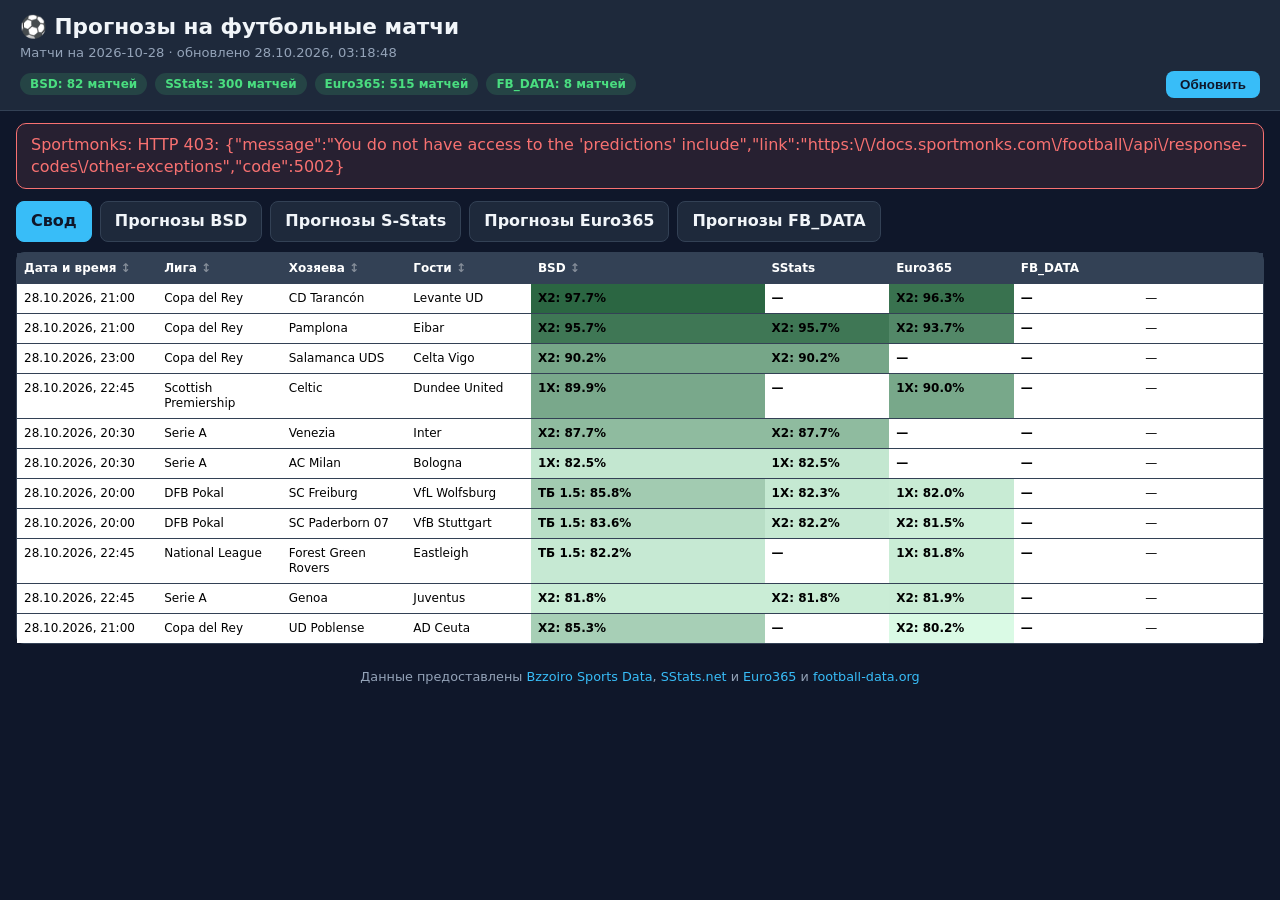
==== index.html @ 8200455a "Remove Sportmonks source controls" ====
<!DOCTYPE html>
<html lang="ru">
<head>
    <meta charset="UTF-8" />
    <meta name="viewport" content="width=device-width, initial-scale=1.0" />
    <title>Прогнозы на футбол — сегодня</title>
    <link rel="stylesheet" href="styles.css" />
</head>
<body>
    <header class="app-header">
        <h1>⚽ Прогнозы на футбольные матчи</h1>
        <p class="subtitle" id="current-date"></p>
        <div class="status-bar">
            <span id="status-bsd" class="status-badge">BSD: ожидание…</span>
            <span id="status-sstats" class="status-badge">SStats: ожидание…</span>
            <span id="status-euro365" class="status-badge">Euro365: ожидание…</span>
            <span id="status-fbdata" class="status-badge">FB_DATA: ожидание…</span>
            <button id="refresh-btn" class="refresh-btn">Обновить</button>
        </div>
    </header>

    <main>
        <div id="loading" class="loading hidden">
            <div class="spinner"></div>
            <p>Загрузка прогнозов…</p>
        </div>

        <div id="error-container" class="error-container hidden">
            <p id="error-message"></p>
        </div>

        <nav class="source-filter-bar" aria-label="Выбор источника прогнозов">
            <button type="button" class="source-filter-btn active" data-source="summary" aria-pressed="true">Свод</button>
            <button type="button" class="source-filter-btn" data-source="BSD" aria-pressed="false">Прогнозы BSD</button>
            <button type="button" class="source-filter-btn" data-source="SStats" aria-pressed="false">Прогнозы S-Stats</button>
            <button type="button" class="source-filter-btn" data-source="Euro365" aria-pressed="false">Прогнозы Euro365</button>
            <button type="button" class="source-filter-btn" data-source="FB_DATA" aria-pressed="false">Прогнозы FB_DATA</button>
        </nav>

        <div class="table-wrapper">
            <table id="predictions-table">
                <thead>
                    <tr>
                        <th data-sort="time">Дата и время</th>
                        <th data-sort="league">Лига</th>
                        <th data-sort="home">Хозяева</th>
                        <th data-sort="away">Гости</th>
                        <th data-sort="probabilityOutcome">Вер. исхода (П1/X/П2)</th>
                        <th>1X (П1 или X)</th>
                        <th>12 (П1 или П2)</th>
                        <th>X2 (X или П2)</th>
                        <th>ТБ (голы)</th>
                        <th>ТМ (голы)</th>
                        <th>Результат матча</th>
                    </tr>
                </thead>
                <tbody id="table-body">
                    <!-- Строки добавляются динамически -->
                </tbody>
            </table>
        </div>

        <p id="empty-state" class="empty-state hidden">На сегодня прогнозов не найдено.</p>
    </main>

    <footer>
        <p>Данные предоставлены <a href="https://sports.bzzoiro.com" target="_blank">Bzzoiro Sports Data</a>, <a href="https://sstats.net" target="_blank">SStats.net</a> и <a href="https://api.euro365.bet/docs/" target="_blank" rel="noopener">Euro365</a> и <a href="https://docs.football-data.org/general/v4/index.html" target="_blank" rel="noopener">football-data.org</a></p>
    </footer>

    <script src="app.js"></script>
</body>
</html>
---- styles.css ----
:root {
    --bg: #0f172a;
    --surface: #1e293b;
    --surface-alt: #334155;
    --text: #f1f5f9;
    --text-muted: #94a3b8;
    --accent: #38bdf8;
    --accent-hover: #0ea5e9;
    --success: #4ade80;
    --warning: #fbbf24;
    --danger: #f87171;
    --border: #334155;
    --radius: 10px;
}

* {
    margin: 0;
    padding: 0;
    box-sizing: border-box;
}

body {
    font-family: 'Segoe UI', system-ui, -apple-system, sans-serif;
    background: var(--bg);
    color: var(--text);
    line-height: 1.4;
    min-height: 100vh;
}

.app-header {
    background: var(--surface);
    padding: 12px 20px;
    border-bottom: 1px solid var(--border);
    position: relative;
    z-index: 10;
}

.app-header h1 {
    font-size: 1.35rem;
    margin-bottom: 2px;
}

.subtitle {
    color: var(--text-muted);
    font-size: 0.82rem;
    margin-bottom: 8px;
}

.status-bar {
    display: flex;
    align-items: center;
    gap: 8px;
    flex-wrap: wrap;
}

.status-badge {
    padding: 3px 10px;
    border-radius: 999px;
    font-size: 0.75rem;
    font-weight: 600;
    background: var(--surface-alt);
    color: var(--text-muted);
}

.status-badge.ok {
    background: rgba(74, 222, 128, 0.15);
    color: var(--success);
}

.status-badge.error {
    background: rgba(248, 113, 113, 0.15);
    color: var(--danger);
}

.refresh-btn {
    margin-left: auto;
    padding: 6px 14px;
    background: var(--accent);
    color: #0f172a;
    border: none;
    border-radius: 8px;
    font-weight: 600;
    cursor: pointer;
    transition: background 0.2s;
}

.refresh-btn:hover { background: var(--accent-hover); }
.refresh-btn:disabled { opacity: 0.6; cursor: wait; }

main {
    width: 100%;
    max-width: none;
    margin: 0 auto;
    padding: 12px 16px;
}

.loading {
    display: flex;
    flex-direction: column;
    align-items: center;
    padding: 3rem;
    gap: 1rem;
}

.spinner {
    width: 40px;
    height: 40px;
    border: 4px solid var(--surface-alt);
    border-top-color: var(--accent);
    border-radius: 50%;
    animation: spin 0.8s linear infinite;
}

@keyframes spin { to { transform: rotate(360deg); } }

.error-container {
    background: rgba(248, 113, 113, 0.1);
    border: 1px solid var(--danger);
    border-radius: var(--radius);
    padding: 10px 14px;
    margin-bottom: 12px;
    color: var(--danger);
}

.table-wrapper {
    width: 100%;
    max-width: 100%;
    /* Avoid creating an overflow scroll container: it prevents sticky table headers
       from following the page scroll in several browsers. */
    overflow: visible;
    border-radius: 8px;
    border: 1px solid var(--border);
}

table {
    width: 100%;
    table-layout: fixed;
    border-collapse: collapse;
    background: var(--surface);
    font-size: 12px;
}

/* Column proportions for the 11 visible columns. */
th:nth-child(1), td:nth-child(1) { width: 9%; }
th:nth-child(2), td:nth-child(2) { width: 8%; }
th:nth-child(3), td:nth-child(3) { width: 8%; }
th:nth-child(4), td:nth-child(4) { width: 8%; }
th:nth-child(5), td:nth-child(5) { width: 15%; }
th:nth-child(6), td:nth-child(6) { width: 8%; }
th:nth-child(7), td:nth-child(7) { width: 8%; }
th:nth-child(8), td:nth-child(8) { width: 8%; }
th:nth-child(9), td:nth-child(9) { width: 8%; }
th:nth-child(10), td:nth-child(10) { width: 8%; }
th:nth-child(11), td:nth-child(11) { width: 12%; }

thead { background: var(--surface-alt); }

th {
    position: sticky;
    top: 0;
    z-index: 5;
    background: var(--surface-alt);
    padding: 8px 7px;
    text-align: left;
    font-weight: 600;
    color: var(--text-muted);
    white-space: nowrap;
    overflow-wrap: normal;
    cursor: pointer;
    user-select: none;
    line-height: 1.2;
}

th:hover { color: var(--text); }
th[data-sort]::after { content: ' ↕'; opacity: 0.4; }

td {
    padding: 7px;
    border-top: 1px solid var(--border);
    white-space: normal;
    overflow-wrap: anywhere;
    vertical-align: top;
    line-height: 1.25;
}

tbody tr:hover { background: rgba(56, 189, 248, 0.05); }

.prediction-cell {
    font-weight: 600;
    color: var(--accent);
    font-variant-numeric: tabular-nums;
}

.source-cell {
    font-size: 11px;
    color: var(--text-muted);
}

.empty-state {
    text-align: center;
    padding: 2rem;
    color: var(--text-muted);
}

.hidden { display: none !important; }

footer {
    text-align: center;
    padding: 12px;
    color: var(--text-muted);
    font-size: 0.8rem;
}

footer a { color: var(--accent); text-decoration: none; }

@media (min-width: 1500px) {
    table { font-size: 13px; }
    th, td { padding: 8px 9px; }
}

@media (max-width: 1100px) {
    main { padding: 8px; }
    table { font-size: 11px; }
    th, td { padding: 5px 4px; }
}

@media (max-width: 700px) {
    .app-header { padding: 10px; }
    .app-header h1 { font-size: 1.1rem; }
    main { padding: 6px; }
    table { font-size: 10px; }
    th, td { padding: 4px 3px; }
    th[data-sort]::after { content: ''; }
}


/* Row background is set from the strongest probability in JavaScript. */
tbody tr.high-probability-row {
    transition: background-color 160ms ease;
}

tbody tr.high-probability-row td {
    color: inherit;
    border-top-color: rgba(20, 83, 45, 0.2);
}

tbody tr.high-probability-row .prediction-cell,
tbody tr.high-probability-row .source-cell {
    color: inherit;
}

tbody tr.high-probability-row:hover {
    filter: brightness(0.96);
}

.result-cell {
    font-weight: 700;
    white-space: nowrap;
    overflow-wrap: normal;
    font-variant-numeric: tabular-nums;
}

.source-filter-bar {
    display: flex;
    align-items: center;
    gap: 8px;
    flex-wrap: wrap;
    margin: 0 0 10px;
}

.source-filter-btn {
    border: 1px solid var(--border);
    border-radius: 8px;
    padding: 8px 14px;
    background: var(--surface);
    color: var(--text);
    font: inherit;
    font-weight: 600;
    cursor: pointer;
    transition: background 0.15s ease, border-color 0.15s ease;
}

.source-filter-btn:hover {
    border-color: var(--accent);
}

.source-filter-btn.active {
    background: var(--accent);
    border-color: var(--accent);
    color: #0f172a;
}

@media (max-width: 700px) {
    .source-filter-bar { gap: 6px; }
    .source-filter-btn { padding: 7px 10px; font-size: 11px; }
}


/* Make all text in the forecast table black for readability. */
table,
table td,
table .prediction-cell,
table .source-cell,
tbody tr.high-probability-row td,
tbody tr.high-probability-row .prediction-cell,
tbody tr.high-probability-row .source-cell {
    color: #000 !important;
}

/* Keep table header text white. */
table th,
table th:hover {
    color: #fff !important;
}
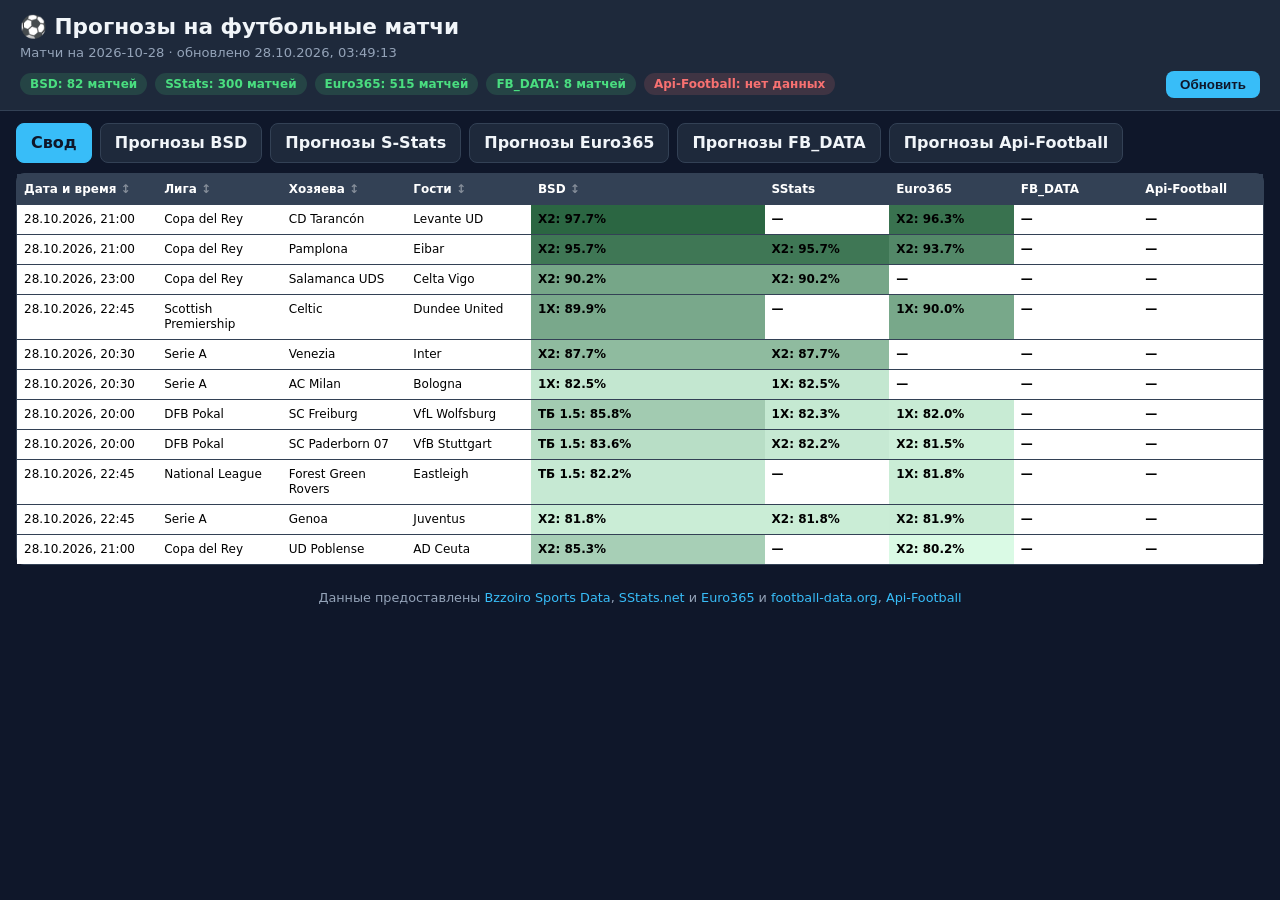
==== commit 485acd4b: "feat: add Api-Football source controls" ====
--- a/index.html
+++ b/index.html
@@ -15,6 +15,7 @@
             <span id="status-sstats" class="status-badge">SStats: ожидание…</span>
             <span id="status-euro365" class="status-badge">Euro365: ожидание…</span>
             <span id="status-fbdata" class="status-badge">FB_DATA: ожидание…</span>
+            <span id="status-apifootball" class="status-badge">Api-Football: ожидание…</span>
             <button id="refresh-btn" class="refresh-btn">Обновить</button>
         </div>
     </header>
@@ -35,6 +36,7 @@
             <button type="button" class="source-filter-btn" data-source="SStats" aria-pressed="false">Прогнозы S-Stats</button>
             <button type="button" class="source-filter-btn" data-source="Euro365" aria-pressed="false">Прогнозы Euro365</button>
             <button type="button" class="source-filter-btn" data-source="FB_DATA" aria-pressed="false">Прогнозы FB_DATA</button>
+            <button type="button" class="source-filter-btn" data-source="Api-Football" aria-pressed="false">Прогнозы Api-Football</button>
         </nav>
 
         <div class="table-wrapper">
@@ -64,7 +66,7 @@
     </main>
 
     <footer>
-        <p>Данные предоставлены <a href="https://sports.bzzoiro.com" target="_blank">Bzzoiro Sports Data</a>, <a href="https://sstats.net" target="_blank">SStats.net</a> и <a href="https://api.euro365.bet/docs/" target="_blank" rel="noopener">Euro365</a> и <a href="https://docs.football-data.org/general/v4/index.html" target="_blank" rel="noopener">football-data.org</a></p>
+        <p>Данные предоставлены <a href="https://sports.bzzoiro.com" target="_blank">Bzzoiro Sports Data</a>, <a href="https://sstats.net" target="_blank">SStats.net</a> и <a href="https://api.euro365.bet/docs/" target="_blank" rel="noopener">Euro365</a> и <a href="https://docs.football-data.org/general/v4/index.html" target="_blank" rel="noopener">football-data.org</a>, <a href="https://www.api-football.com/documentation-v3" target="_blank" rel="noopener">Api-Football</a></p>
     </footer>
 
     <script src="app.js"></script>
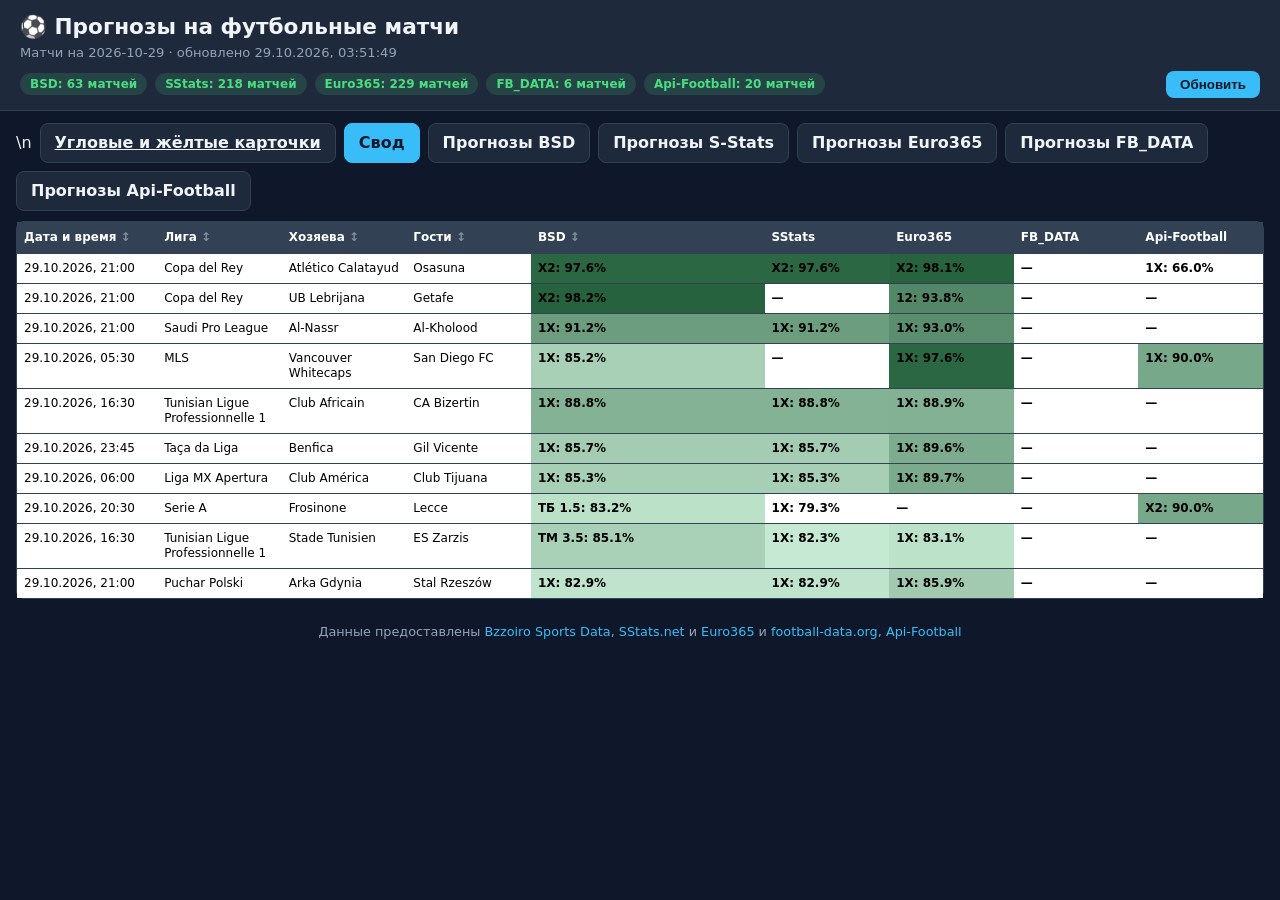
==== commit d475a793: "Link to corners and yellow cards page" ====
--- a/index.html
+++ b/index.html
@@ -30,7 +30,7 @@
             <p id="error-message"></p>
         </div>
 
-        <nav class="source-filter-bar" aria-label="Выбор источника прогнозов">
+        <nav class="source-filter-bar" aria-label="Выбор источника прогнозов">\n            <a class="source-filter-btn" href="./markets.html">Угловые и жёлтые карточки</a>
             <button type="button" class="source-filter-btn active" data-source="summary" aria-pressed="true">Свод</button>
             <button type="button" class="source-filter-btn" data-source="BSD" aria-pressed="false">Прогнозы BSD</button>
             <button type="button" class="source-filter-btn" data-source="SStats" aria-pressed="false">Прогнозы S-Stats</button>
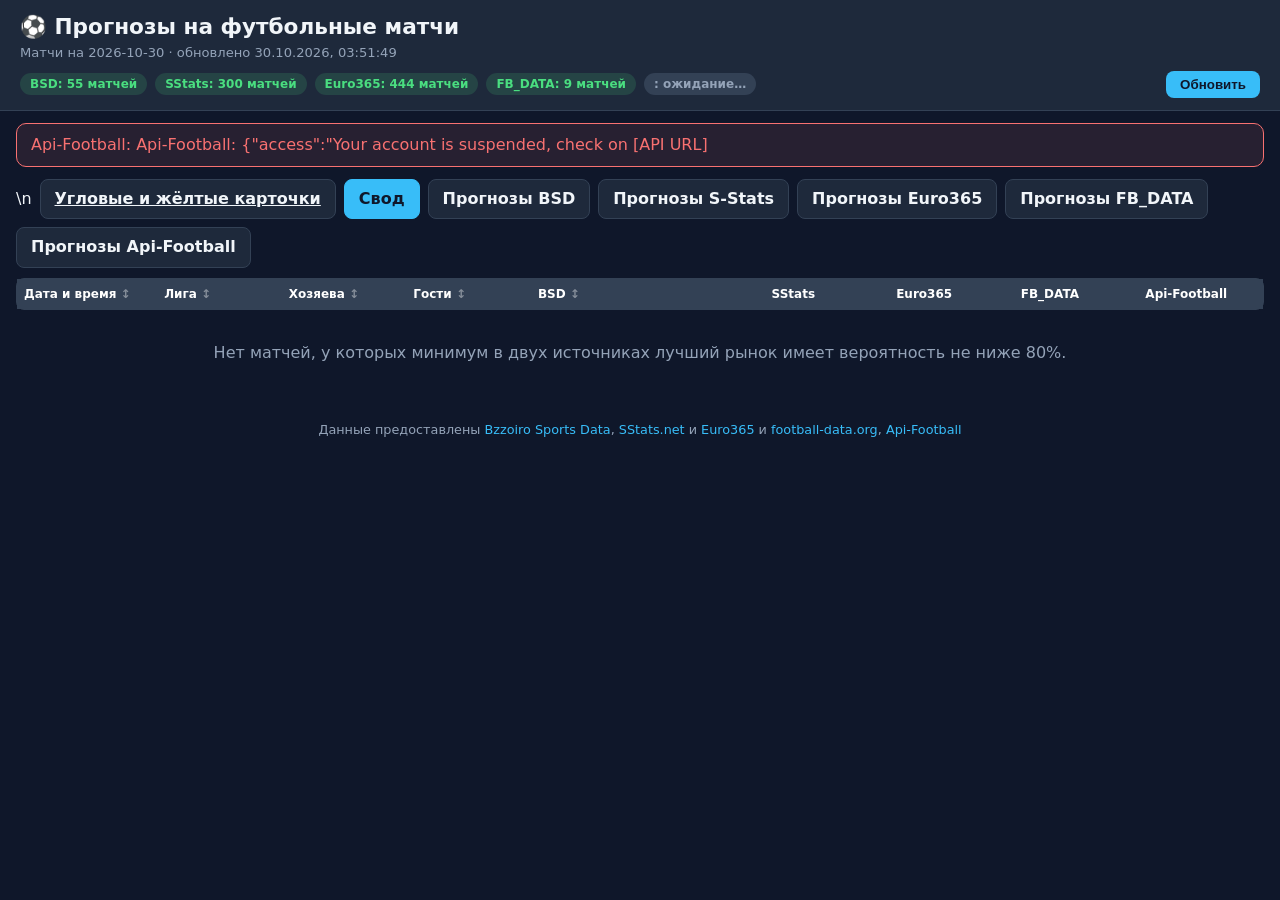
==== commit 99ac69b6: "Remove Api-Football source from dashboard filters" ====
--- a/index.html
+++ b/index.html
@@ -15,7 +15,7 @@
             <span id="status-sstats" class="status-badge">SStats: ожидание…</span>
             <span id="status-euro365" class="status-badge">Euro365: ожидание…</span>
             <span id="status-fbdata" class="status-badge">FB_DATA: ожидание…</span>
-            <span id="status-apifootball" class="status-badge">Api-Football: ожидание…</span>
+            <span id="status-apifootball" class="status-badge">: ожидание…</span>
             <button id="refresh-btn" class="refresh-btn">Обновить</button>
         </div>
     </header>
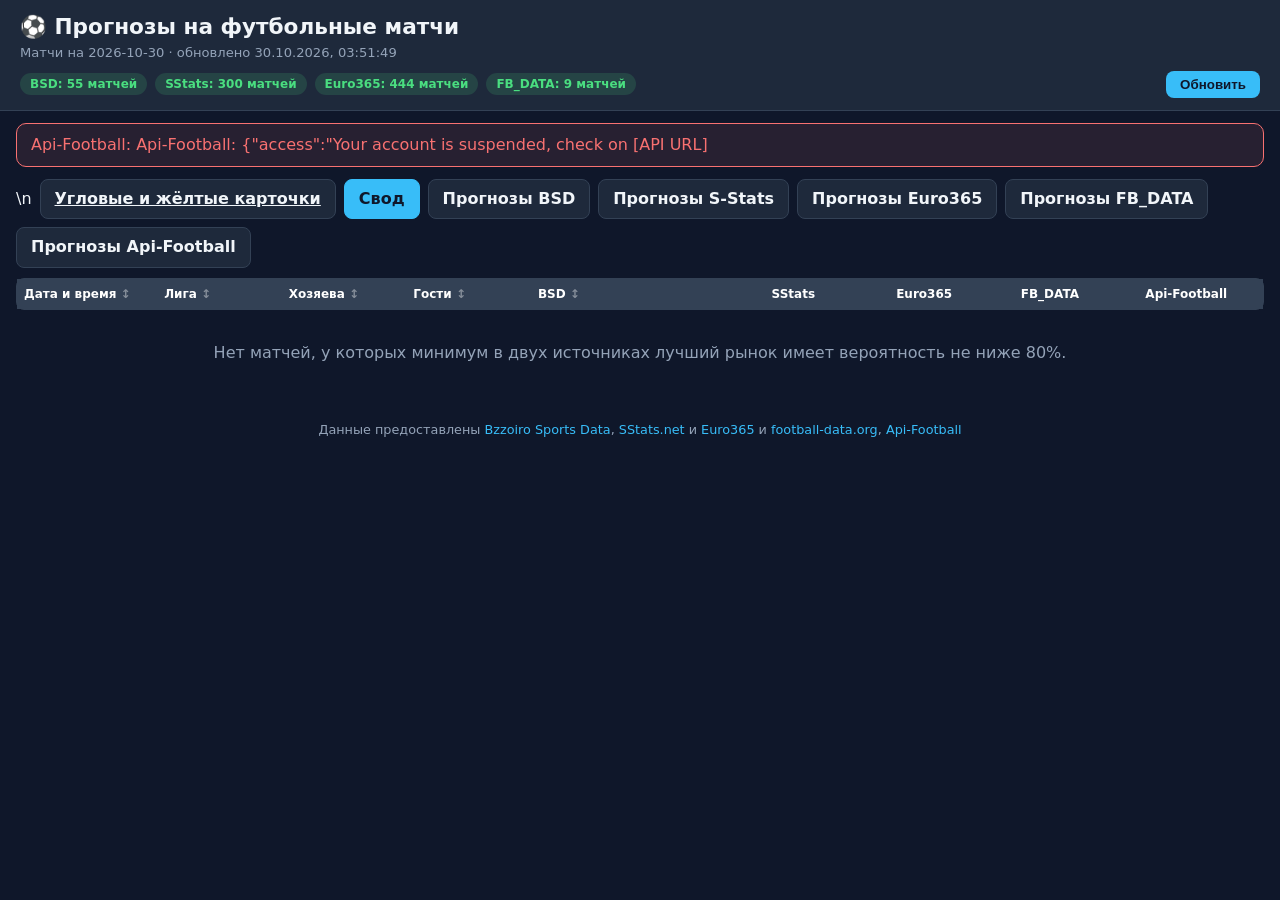
==== commit a278f960: "Remove Api-Football from dashboard markup" ====
--- a/index.html
+++ b/index.html
@@ -15,7 +15,6 @@
             <span id="status-sstats" class="status-badge">SStats: ожидание…</span>
             <span id="status-euro365" class="status-badge">Euro365: ожидание…</span>
             <span id="status-fbdata" class="status-badge">FB_DATA: ожидание…</span>
-            <span id="status-apifootball" class="status-badge">: ожидание…</span>
             <button id="refresh-btn" class="refresh-btn">Обновить</button>
         </div>
     </header>
@@ -36,7 +35,7 @@
             <button type="button" class="source-filter-btn" data-source="SStats" aria-pressed="false">Прогнозы S-Stats</button>
             <button type="button" class="source-filter-btn" data-source="Euro365" aria-pressed="false">Прогнозы Euro365</button>
             <button type="button" class="source-filter-btn" data-source="FB_DATA" aria-pressed="false">Прогнозы FB_DATA</button>
-            <button type="button" class="source-filter-btn" data-source="Api-Football" aria-pressed="false">Прогнозы Api-Football</button>
+            <button type="button" class="source-filter-btn" data-source="" aria-pressed="false">Прогнозы Api-Football</button>
         </nav>
 
         <div class="table-wrapper">
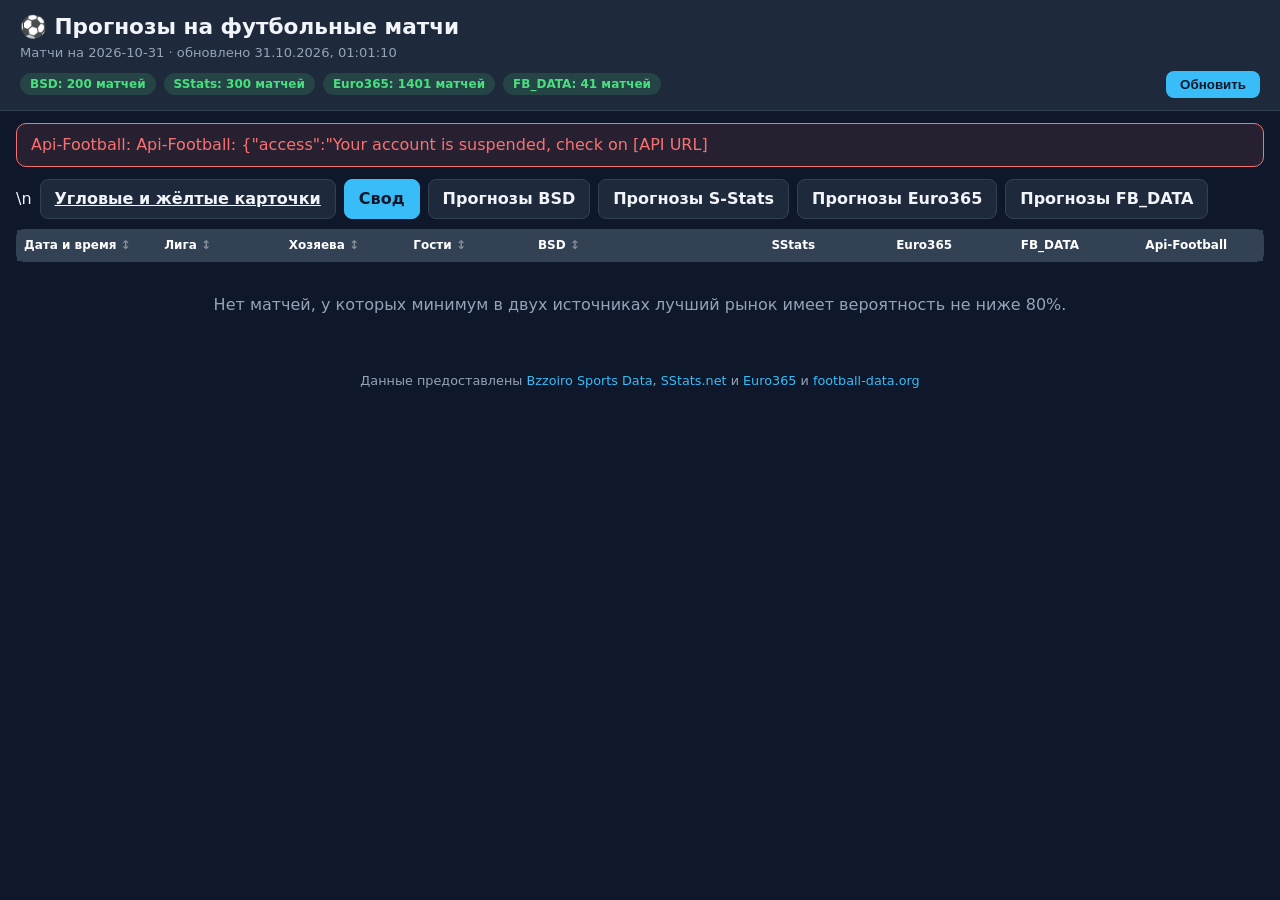
==== commit ba6e24e1: "chore: fully remove Api-Football source from UI" ====
--- a/index.html
+++ b/index.html
@@ -34,9 +34,7 @@
             <button type="button" class="source-filter-btn" data-source="BSD" aria-pressed="false">Прогнозы BSD</button>
             <button type="button" class="source-filter-btn" data-source="SStats" aria-pressed="false">Прогнозы S-Stats</button>
             <button type="button" class="source-filter-btn" data-source="Euro365" aria-pressed="false">Прогнозы Euro365</button>
-            <button type="button" class="source-filter-btn" data-source="FB_DATA" aria-pressed="false">Прогнозы FB_DATA</button>
-            <button type="button" class="source-filter-btn" data-source="" aria-pressed="false">Прогнозы Api-Football</button>
-        </nav>
+            <button type="button" class="source-filter-btn" data-source="FB_DATA" aria-pressed="false">Прогнозы FB_DATA</button>        </nav>
 
         <div class="table-wrapper">
             <table id="predictions-table">
@@ -65,7 +63,7 @@
     </main>
 
     <footer>
-        <p>Данные предоставлены <a href="https://sports.bzzoiro.com" target="_blank">Bzzoiro Sports Data</a>, <a href="https://sstats.net" target="_blank">SStats.net</a> и <a href="https://api.euro365.bet/docs/" target="_blank" rel="noopener">Euro365</a> и <a href="https://docs.football-data.org/general/v4/index.html" target="_blank" rel="noopener">football-data.org</a>, <a href="https://www.api-football.com/documentation-v3" target="_blank" rel="noopener">Api-Football</a></p>
+        <p>Данные предоставлены <a href="https://sports.bzzoiro.com" target="_blank">Bzzoiro Sports Data</a>, <a href="https://sstats.net" target="_blank">SStats.net</a> и <a href="https://api.euro365.bet/docs/" target="_blank" rel="noopener">Euro365</a> и <a href="https://docs.football-data.org/general/v4/index.html" target="_blank" rel="noopener">football-data.org</a></p>
     </footer>
 
     <script src="app.js"></script>
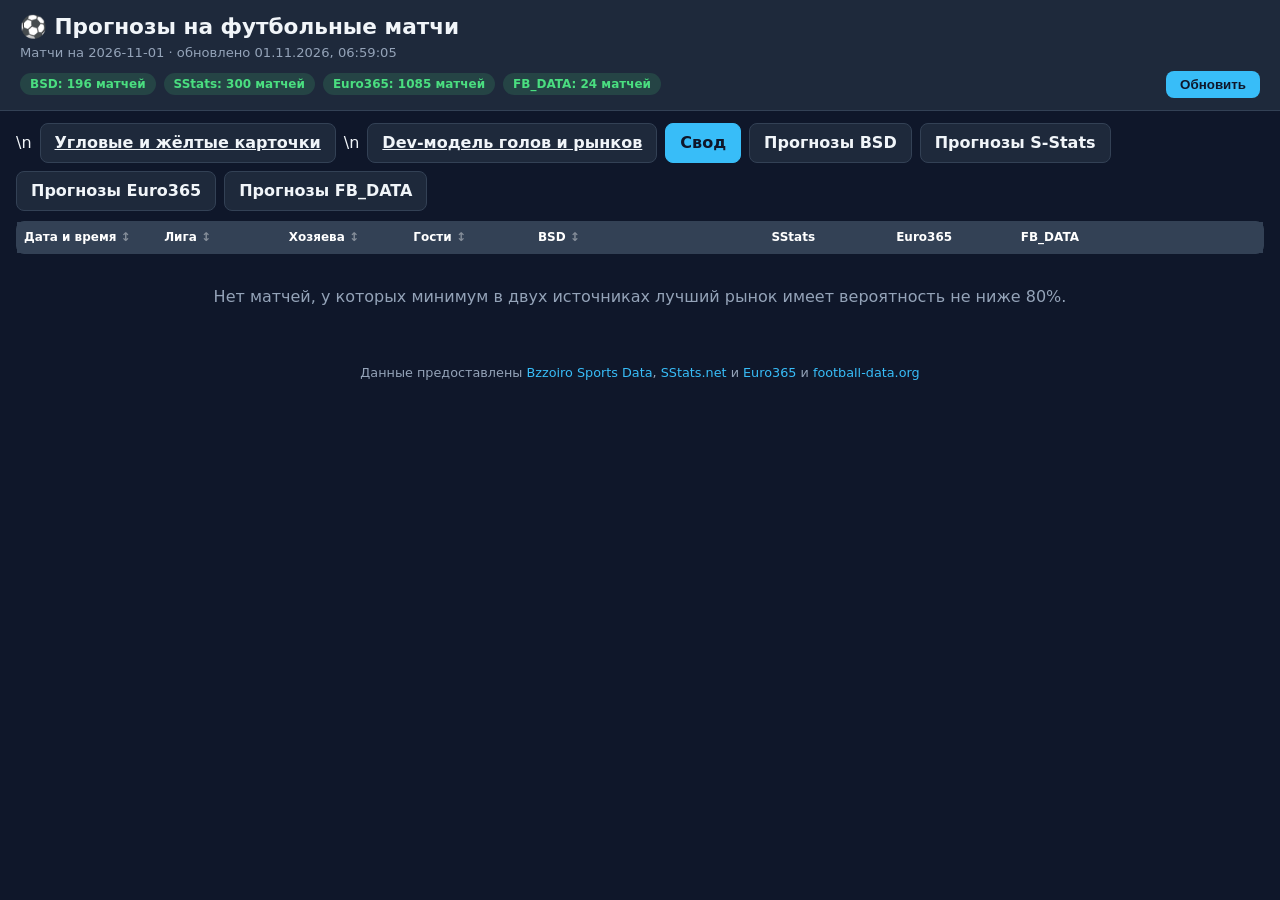
==== commit daac215c: "feat: link experimental goals model from development home" ====
--- a/index.html
+++ b/index.html
@@ -29,7 +29,7 @@
             <p id="error-message"></p>
         </div>
 
-        <nav class="source-filter-bar" aria-label="Выбор источника прогнозов">\n            <a class="source-filter-btn" href="./markets.html">Угловые и жёлтые карточки</a>
+        <nav class="source-filter-bar" aria-label="Выбор источника прогнозов">\n            <a class="source-filter-btn" href="./markets.html">Угловые и жёлтые карточки</a>\n            <a class="source-filter-btn" href="./goals-model.html">Dev-модель голов и рынков</a>
             <button type="button" class="source-filter-btn active" data-source="summary" aria-pressed="true">Свод</button>
             <button type="button" class="source-filter-btn" data-source="BSD" aria-pressed="false">Прогнозы BSD</button>
             <button type="button" class="source-filter-btn" data-source="SStats" aria-pressed="false">Прогнозы S-Stats</button>
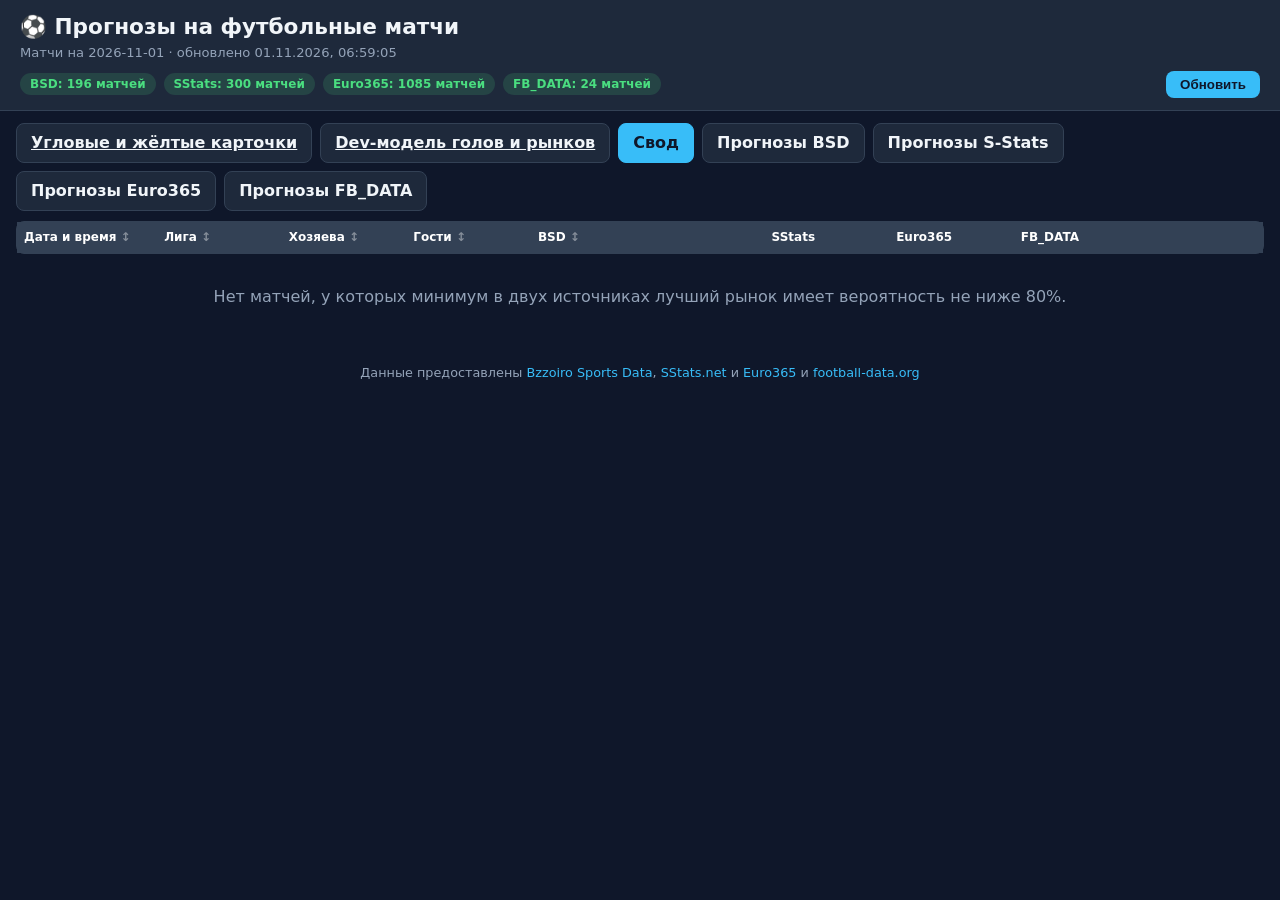
==== commit 7e9fce28: "fix: normalize navigation markup line breaks" ====
--- a/index.html
+++ b/index.html
@@ -29,7 +29,9 @@
             <p id="error-message"></p>
         </div>
 
-        <nav class="source-filter-bar" aria-label="Выбор источника прогнозов">\n            <a class="source-filter-btn" href="./markets.html">Угловые и жёлтые карточки</a>\n            <a class="source-filter-btn" href="./goals-model.html">Dev-модель голов и рынков</a>
+        <nav class="source-filter-bar" aria-label="Выбор источника прогнозов">
+            <a class="source-filter-btn" href="./markets.html">Угловые и жёлтые карточки</a>
+            <a class="source-filter-btn" href="./goals-model.html">Dev-модель голов и рынков</a>
             <button type="button" class="source-filter-btn active" data-source="summary" aria-pressed="true">Свод</button>
             <button type="button" class="source-filter-btn" data-source="BSD" aria-pressed="false">Прогнозы BSD</button>
             <button type="button" class="source-filter-btn" data-source="SStats" aria-pressed="false">Прогнозы S-Stats</button>
